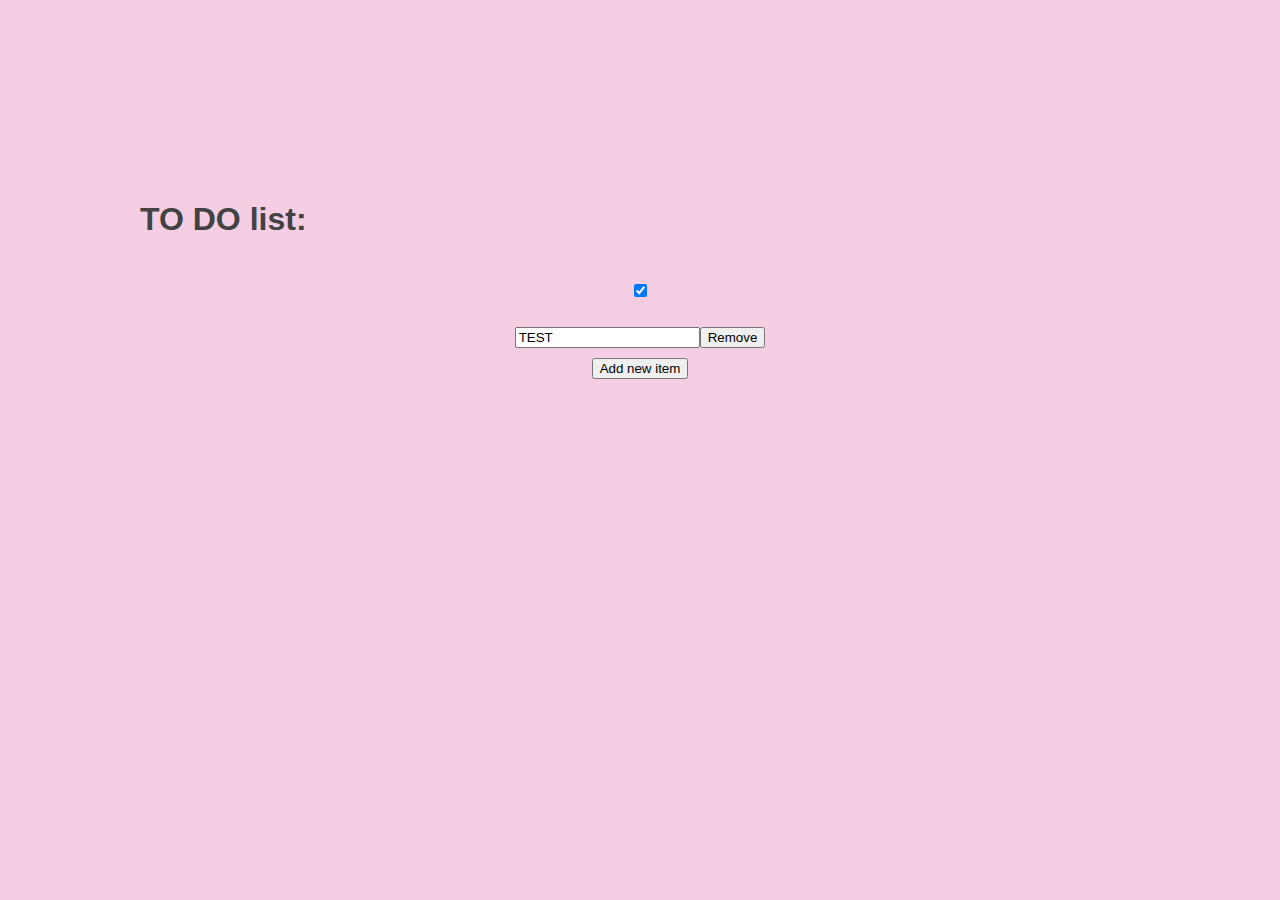
==== indexb.html @ 18c4e182 "first commit" ====
<!DOCTYPE html>
<html>

<head>
    <meta charset="utf-8" />
    <!-- CSS only -->
    <link href="https://cdn.jsdelivr.net/npm/bootstrap@5.0.0-beta2/dist/css/bootstrap.min.css" rel="stylesheet" integrity="sha384-BmbxuPwQa2lc/FVzBcNJ7UAyJxM6wuqIj61tLrc4wSX0szH/Ev+nYRRuWlolflfl" crossorigin="anonymous">
    <title>Lololo</title>
    <!-- <style>
        body {
            
            background-color: darkkhaki;
            font-family: "Comic Sans MS";
            color: darkslategrey;
        }
    </style> -->
    <link rel="stylesheet" type="text/css" href="styleb.css" />
    <link rel="shortcut icon" type="image/png" href="Fav.png" />

</head>

<body>
    <!-- JavaScript Bundle with Popper -->
    <script src="https://cdn.jsdelivr.net/npm/bootstrap@5.0.0-beta2/dist/js/bootstrap.bundle.min.js" integrity="sha384-b5kHyXgcpbZJO/tY9Ul7kGkf1S0CWuKcCD38l8YkeH8z8QjE0GmW1gYU5S9FOnJ0" crossorigin="anonymous"></script>



    <div class="area bg-secondary bg-gradient shadow p-3 mb-5 bg-body rounded">

        <!-- <p style="text-align: center; font-size: 45px; color: white; font-weight:500;">My checklist:</p> -->
        <h1>TO DO list:</h1>

        <div id="checklist">
            <div class="input-group mb-3">
                <div class="input-group-text">
                    <input class="form-check-input mt-0" type="checkbox" value="" aria-label="Checkbox for following text input">
                </div>
                <input type="text" class="form-control" value="View list of the items" placeholder="Enter description here..." aria-label="Recipient's username" aria-describedby="button-addon2">
                <button class="btn btn-outline-secondary" type="button" id="button-addon2">Remove</button>
            </div>

            <div class="input-group mb-3">
                <div class="input-group-text">
                    <input class="form-check-input mt-0" type="checkbox" value="" aria-label="Checkbox for following text input">
                </div>
                <input type="text" class="form-control" value="Mark item as 'Done'" placeholder="Enter description here..." aria-label="Recipient's username" aria-describedby="button-addon2">
                <button class="btn btn-outline-secondary" type="button" id="button-addon2">Remove</button>
            </div>

            <div class="input-group mb-3">
                <div class="input-group-text">
                    <input class="form-check-input mt-0 btn-secondary" type="checkbox" value="" aria-label="Checkbox for following text input">
                </div>
                <input type="text" class="form-control" placeholder="Enter description here..." aria-label="Recipient's username" aria-describedby="button-addon2">
                <button class="btn btn-outline-secondary" type="button" id="button-addon2">Remove</button>
            </div>
        </div>

        <input type="button" value="Add new item" id="addbutton" class="btn btn-secondary">
    </div>





    <!-- <input id="add" placeholder="Enter new item...">-->
    <script src="myb.js"></script>

</body>

</html>
---- styleb.css ----
.checked {
        color: black;
        text-decoration: line-through;
        opacity: 0.5;
    }
    
    #checklist {
        font-size: 20px;
        line-height: 2.25;
        width: 1000px;
        margin-left: auto;
        margin-right: auto;
    }
    
    .area {
        text-align: center;
        margin: auto;
        margin-top: 80px;
        padding-top: 50px;
        padding-bottom: 50px!important;
        width: 1100px;
    }
    
    h1 {
        text-align: left;
        width: 1000px;
        margin-left: auto;
        margin-right: auto;
        margin-bottom: 30px;
    }
    
    body {
        background-color: #F6CEE3;
        font-family: Verdana, Geneva, Tahoma, sans-serif;
        color: #424242;
    }
    
    div.area.bg-secondary.bg-gradient.shadow.p-3.mb-5.bg-body.rounded {
        padding-top: 100px;
    }
    
    input.form-control:focus {
        outline: 0;
        box-shadow: none;
    }
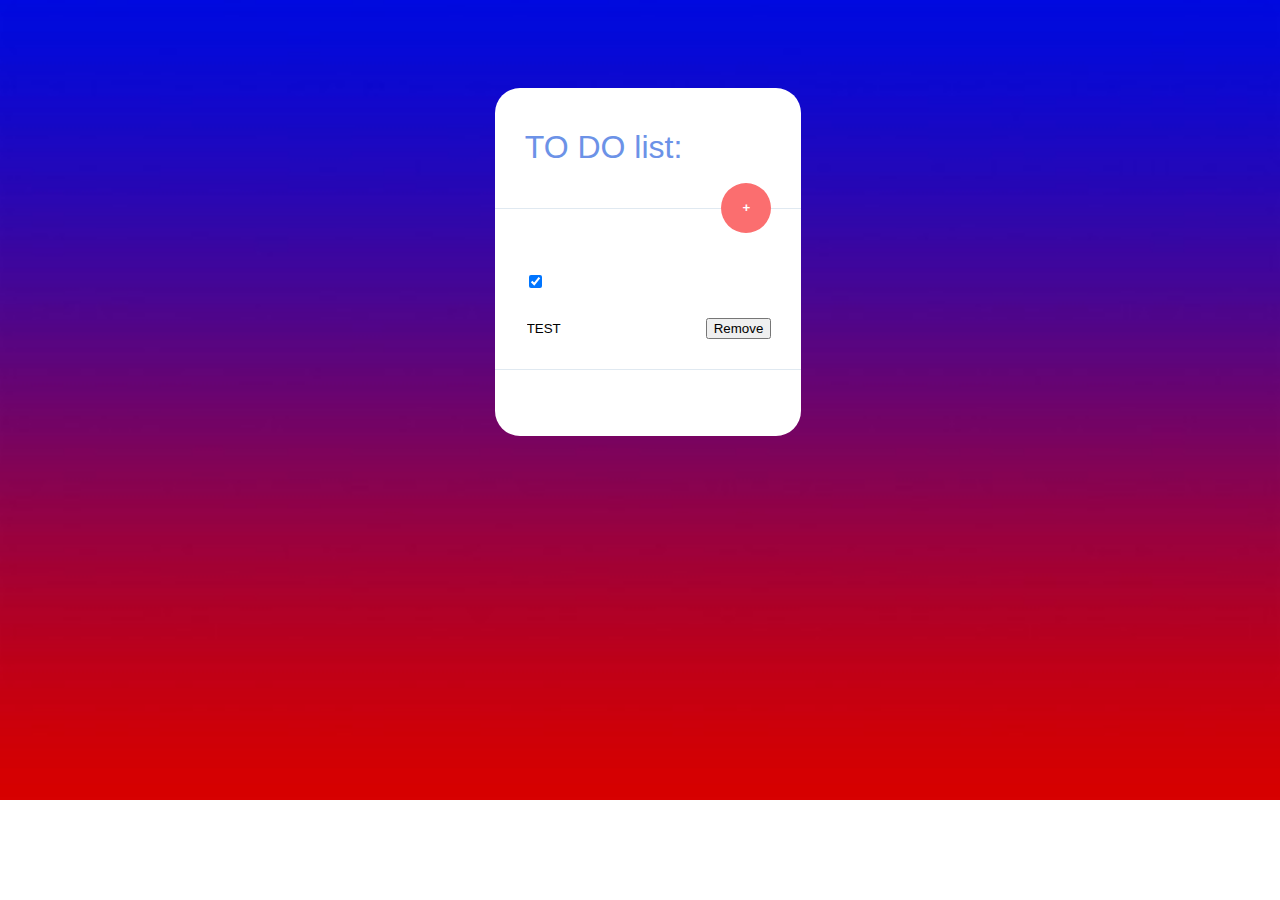
==== commit e01a9e12: "second commit" ====
--- a/indexb.html
+++ b/indexb.html
@@ -5,7 +5,7 @@
     <meta charset="utf-8" />
     <!-- CSS only -->
     <link href="https://cdn.jsdelivr.net/npm/bootstrap@5.0.0-beta2/dist/css/bootstrap.min.css" rel="stylesheet" integrity="sha384-BmbxuPwQa2lc/FVzBcNJ7UAyJxM6wuqIj61tLrc4wSX0szH/Ev+nYRRuWlolflfl" crossorigin="anonymous">
-    <title>Lololo</title>
+    <title>ToDO</title>
     <!-- <style>
         body {
             
@@ -25,13 +25,17 @@
 
 
 
-    <div class="area bg-secondary bg-gradient shadow p-3 mb-5 bg-body rounded">
-
+    <!-- <div class="area bg-secondary bg-gradient shadow p-3 mb-5 bg-body rounded"> -->
+    <div class="area">
         <!-- <p style="text-align: center; font-size: 45px; color: white; font-weight:500;">My checklist:</p> -->
-        <h1>TO DO list:</h1>
+        <div class="title_todo">
+            <h1 class="title_text">TO DO list:</h1>
+            <input type="button" value = '+' id="addbutton" class="addBtn">
+        </div>
+        
 
         <div id="checklist">
-            <div class="input-group mb-3">
+            <!-- <div class="input-group mb-3">
                 <div class="input-group-text">
                     <input class="form-check-input mt-0" type="checkbox" value="" aria-label="Checkbox for following text input">
                 </div>
@@ -53,10 +57,10 @@
                 </div>
                 <input type="text" class="form-control" placeholder="Enter description here..." aria-label="Recipient's username" aria-describedby="button-addon2">
                 <button class="btn btn-outline-secondary" type="button" id="button-addon2">Remove</button>
-            </div>
+            </div> -->
         </div>
 
-        <input type="button" value="Add new item" id="addbutton" class="btn btn-secondary">
+        <!-- <input type="button" value="Add new item" id="addbutton" class="btn btn-secondary"> -->
     </div>
 
 
--- a/styleb.css
+++ b/styleb.css
@@ -6,31 +6,52 @@
     
     #checklist {
         font-size: 20px;
-        line-height: 2.25;
-        width: 1000px;
+        line-height: 2.25;  
+        padding: 50px 0;
+        /* width: 1000px;
         margin-left: auto;
-        margin-right: auto;
+        margin-right: auto; */
     }
     
     .area {
-        text-align: center;
+        /* text-align: center; */
         margin: auto;
         margin-top: 80px;
-        padding-top: 50px;
-        padding-bottom: 50px!important;
-        width: 1100px;
+        /* padding-top: 50px;
+        padding-bottom: 50px!important;  */
+        /* width: 1100px; */
+        background: #fff;
+        border-radius: 25px;
     }
-    
-    h1 {
+    .title_todo{
+        position: relative;
+        border-bottom:1px solid #e0e9f1;
+    }
+    /* h1 {
         text-align: left;
         width: 1000px;
         margin-left: auto;
         margin-right: auto;
         margin-bottom: 30px;
+    } */
+    .title_text{
+        text-align: left;
+        margin-left: 30px;
+        padding: 20px 0;
+        color: #6c92e7;
+        font-weight: 500;
     }
     
-    body {
-        background-color: #F6CEE3;
+    body{
+        /* background-color: #F6CEE3; */
+        display: flex;
+        /* align-items: center; */
+        justify-content: center;
+        background-image: url('img/background.jpg');
+        background-size: cover; 
+        background-repeat: no-repeat;
+        width: 100%;
+        height: 100%;
         font-family: Verdana, Geneva, Tahoma, sans-serif;
         color: #424242;
     }
@@ -42,4 +63,34 @@
     input.form-control:focus {
         outline: 0;
         box-shadow: none;
+    }
+    .addBtn{
+        position: absolute;
+        bottom: -25px;
+        right: 30px;
+        border-radius: 50%;
+        width: 50px;
+        height: 50px;
+        background-color: #fb6e6f;
+        color: #fff;
+        font-weight: bolder;
+        border: none;
+        outline: none;
+    }
+    .input-group-text {
+        background-color: unset; 
+        border: unset;
+        border-radius: unset;
+    }
+    .form-check-input:checked {
+        background-color: #fa7676;
+        border-color: #fa7676;
+    }
+    .form-control{
+        border: none;
+    }
+    .mb-3 {
+        margin-bottom: 1rem!important;
+        border-bottom: 1px solid #e0e9f1;
+        padding: 0 30px 20px;
     }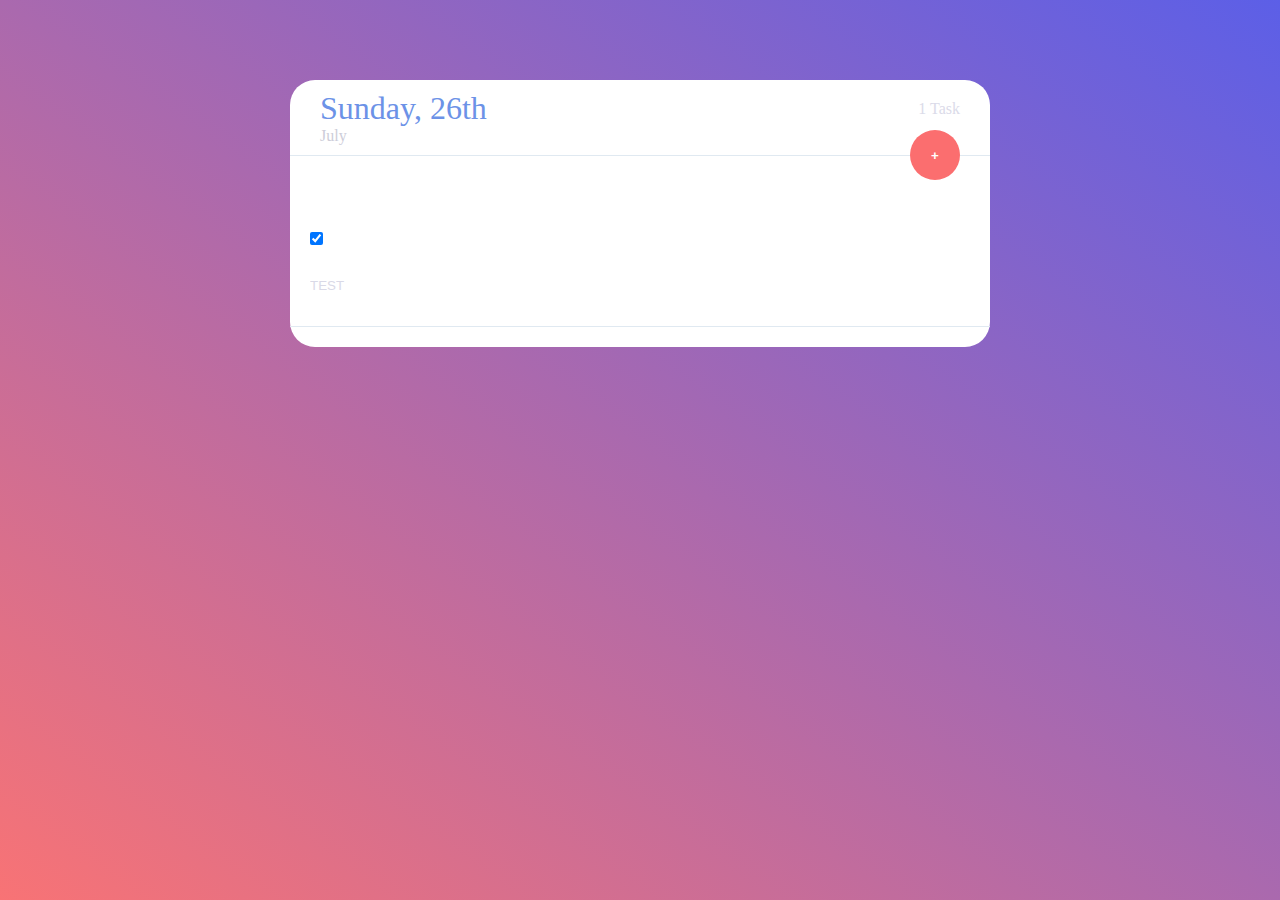
==== commit 20cc04de: "added style, count and date" ====
--- a/indexb.html
+++ b/indexb.html
@@ -23,51 +23,26 @@
     <!-- JavaScript Bundle with Popper -->
     <script src="https://cdn.jsdelivr.net/npm/bootstrap@5.0.0-beta2/dist/js/bootstrap.bundle.min.js" integrity="sha384-b5kHyXgcpbZJO/tY9Ul7kGkf1S0CWuKcCD38l8YkeH8z8QjE0GmW1gYU5S9FOnJ0" crossorigin="anonymous"></script>
 
-
-
-    <!-- <div class="area bg-secondary bg-gradient shadow p-3 mb-5 bg-body rounded"> -->
-    <div class="area">
-        <!-- <p style="text-align: center; font-size: 45px; color: white; font-weight:500;">My checklist:</p> -->
-        <div class="title_todo">
-            <h1 class="title_text">TO DO list:</h1>
-            <input type="button" value = '+' id="addbutton" class="addBtn">
+    <div class="outer_card">
+        <div class="inner_card">
+            <div class="title_todo">
+                <div class="date">
+                    <div class="header_title">
+                        <h1 class="title_text"></h1>
+                        <div class="count"></div>
+                    </div>
+                    
+                    <div class="month"></div>
+                   
+                </div>
+               
+                <input type="button" value = '+' id="addbutton" class="addBtn">
+            </div>
+            
+            <div id="checklist"></div>
         </div>
+    </div>
         
-
-        <div id="checklist">
-            <!-- <div class="input-group mb-3">
-                <div class="input-group-text">
-                    <input class="form-check-input mt-0" type="checkbox" value="" aria-label="Checkbox for following text input">
-                </div>
-                <input type="text" class="form-control" value="View list of the items" placeholder="Enter description here..." aria-label="Recipient's username" aria-describedby="button-addon2">
-                <button class="btn btn-outline-secondary" type="button" id="button-addon2">Remove</button>
-            </div>
-
-            <div class="input-group mb-3">
-                <div class="input-group-text">
-                    <input class="form-check-input mt-0" type="checkbox" value="" aria-label="Checkbox for following text input">
-                </div>
-                <input type="text" class="form-control" value="Mark item as 'Done'" placeholder="Enter description here..." aria-label="Recipient's username" aria-describedby="button-addon2">
-                <button class="btn btn-outline-secondary" type="button" id="button-addon2">Remove</button>
-            </div>
-
-            <div class="input-group mb-3">
-                <div class="input-group-text">
-                    <input class="form-check-input mt-0 btn-secondary" type="checkbox" value="" aria-label="Checkbox for following text input">
-                </div>
-                <input type="text" class="form-control" placeholder="Enter description here..." aria-label="Recipient's username" aria-describedby="button-addon2">
-                <button class="btn btn-outline-secondary" type="button" id="button-addon2">Remove</button>
-            </div> -->
-        </div>
-
-        <!-- <input type="button" value="Add new item" id="addbutton" class="btn btn-secondary"> -->
-    </div>
-
-
-
-
-
-    <!-- <input id="add" placeholder="Enter new item...">-->
     <script src="myb.js"></script>
 
 </body>
--- a/styleb.css
+++ b/styleb.css
@@ -1,3 +1,11 @@
+* {
+    margin: 0;
+    padding: 0;
+    box-sizing: border-box;
+}
+.input-group>:not(:first-child):not(.dropdown-menu):not(.valid-tooltip):not(.valid-feedback):not(.invalid-tooltip):not(.invalid-feedback){
+    margin-left:unset;
+}
     .checked {
         color: black;
         text-decoration: line-through;
@@ -7,21 +15,38 @@
     #checklist {
         font-size: 20px;
         line-height: 2.25;  
-        padding: 50px 0;
+        padding-top: 40px;
+        padding-bottom: 20px;
         /* width: 1000px;
         margin-left: auto;
         margin-right: auto; */
     }
+
     
-    .area {
+    .inner_card {
         /* text-align: center; */
-        margin: auto;
-        margin-top: 80px;
+        margin-bottom: auto;
+        /* margin-top: 80px; */
         /* padding-top: 50px;
         padding-bottom: 50px!important;  */
-        /* width: 1100px; */
+        width: 700px;
         background: #fff;
         border-radius: 25px;
+    }
+    .outer_card{
+        display: flex;
+        justify-content: center;
+        background:linear-gradient(to top right, #f87375 , #5c5fe7); 
+        padding: 80px 0;
+        width: 100%;
+        min-height: 100vh;
+    }
+    .btn{
+        background: url('img/trash.png');
+        background-size: contain;
+        background-repeat: no-repeat;
+        outline: none;
+        border: none;
     }
     .title_todo{
         position: relative;
@@ -35,26 +60,39 @@
         margin-bottom: 30px;
     } */
     .title_text{
-        text-align: left;
-        margin-left: 30px;
-        padding: 20px 0;
         color: #6c92e7;
         font-weight: 500;
     }
-    
-    body{
+    .header_title{
+        display: flex;
+        justify-content: space-between;
+        align-items: center;
+    }
+    .date{
+        display: flex;
+        flex-direction: column;
+        text-align: left;
+        margin: 10px 30px;
+    }
+    .month{
+        color:#cdcdd9;
+    }
+    .count{
+        color: #dbdbe9;
+    }
+    /* body{
         /* background-color: #F6CEE3; */
-        display: flex;
+        /* display: flex; */
         /* align-items: center; */
-        justify-content: center;
+        /* justify-content: center;
         background-image: url('img/background.jpg');
         background-size: cover; 
         background-repeat: no-repeat;
         width: 100%;
-        height: 100%;
+        height: 100vh;
         font-family: Verdana, Geneva, Tahoma, sans-serif;
         color: #424242;
-    }
+    } */ */
     
     div.area.bg-secondary.bg-gradient.shadow.p-3.mb-5.bg-body.rounded {
         padding-top: 100px;
@@ -64,6 +102,9 @@
         outline: 0;
         box-shadow: none;
     }
+   .activeInput{
+        border-left: 5px solid #43a5fd;
+      }
     .addBtn{
         position: absolute;
         bottom: -25px;
@@ -90,7 +131,7 @@
         border: none;
     }
     .mb-3 {
-        margin-bottom: 1rem!important;
         border-bottom: 1px solid #e0e9f1;
-        padding: 0 30px 20px;
+        padding: 20px 20px;
+        margin-bottom:unset !important;
     }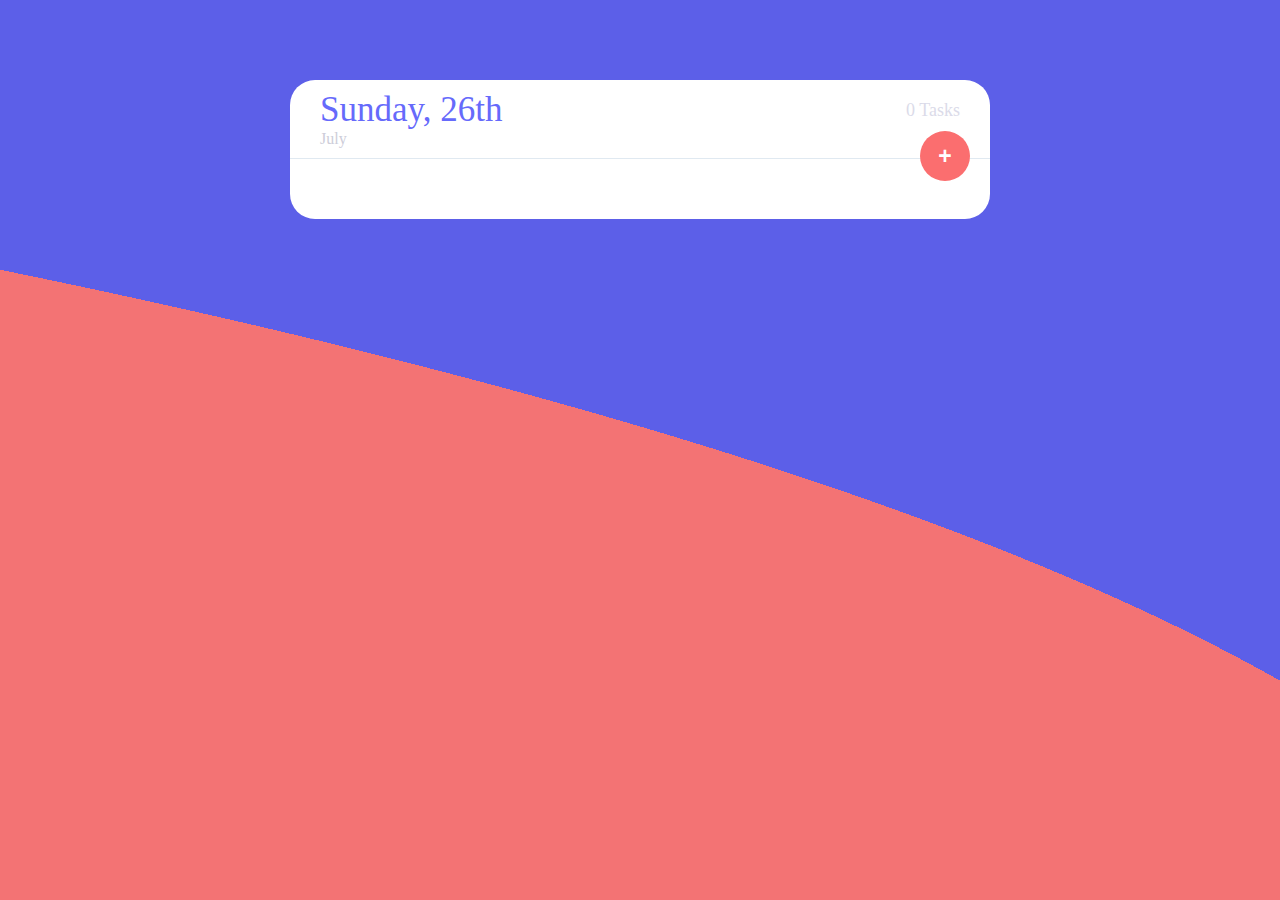
==== commit b99c08f2: "add style + time" ====
--- a/indexb.html
+++ b/indexb.html
@@ -15,7 +15,7 @@
         }
     </style> -->
     <link rel="stylesheet" type="text/css" href="styleb.css" />
-    <link rel="shortcut icon" type="image/png" href="Fav.png" />
+    <!-- <link rel="shortcut icon" type="image/png" href="Fav.png" /> -->
 
 </head>
 
@@ -31,9 +31,7 @@
                         <h1 class="title_text"></h1>
                         <div class="count"></div>
                     </div>
-                    
                     <div class="month"></div>
-                   
                 </div>
                
                 <input type="button" value = '+' id="addbutton" class="addBtn">
@@ -43,6 +41,10 @@
         </div>
     </div>
         
+    <script src="classes/todoItem.js"></script>
+    <script src="classes/view.js"></script>
+    <script src="classes/controller.js"></script>
+    <script src="classes/model.js"></script>
     <script src="myb.js"></script>
 
 </body>
--- a/styleb.css
+++ b/styleb.css
@@ -36,17 +36,23 @@
     .outer_card{
         display: flex;
         justify-content: center;
-        background:linear-gradient(to top right, #f87375 , #5c5fe7); 
+        background:radial-gradient(ellipse at -310% 117%, #f37374 75%, #5c5fe8 -43%, #5c5fe8 -29%);
         padding: 80px 0;
         width: 100%;
         min-height: 100vh;
     }
     .btn{
-        background: url('img/trash.png');
+        
+        /* background: url('img/trash.png'); */
         background-size: contain;
         background-repeat: no-repeat;
         outline: none;
         border: none;
+        /* padding: .375rem 0 .375rem 10px; */
+    }
+    .btn::after{
+        content: "✘";
+        color: #f37374;
     }
     .title_todo{
         position: relative;
@@ -60,7 +66,8 @@
         margin-bottom: 30px;
     } */
     .title_text{
-        color: #6c92e7;
+        font-size: 35px;
+        color: #666afb;
         font-weight: 500;
     }
     .header_title{
@@ -74,10 +81,18 @@
         text-align: left;
         margin: 10px 30px;
     }
+    .time{
+        display: flex;
+        align-items: center;
+        font-size: 13px;
+        color: #d3d3e1;
+        padding: .375rem .75rem;
+    }
     .month{
         color:#cdcdd9;
     }
     .count{
+        font-size: 18px;
         color: #dbdbe9;
     }
     /* body{
@@ -92,7 +107,7 @@
         height: 100vh;
         font-family: Verdana, Geneva, Tahoma, sans-serif;
         color: #424242;
-    } */ */
+    } */ 
     
     div.area.bg-secondary.bg-gradient.shadow.p-3.mb-5.bg-body.rounded {
         padding-top: 100px;
@@ -104,11 +119,15 @@
     }
    .activeInput{
         border-left: 5px solid #43a5fd;
-      }
+        transition:0.2s linear;
+        padding: 20px 20px 20px 15px !important;
+    }
     .addBtn{
+        display: flex;
+        justify-content: center;
         position: absolute;
-        bottom: -25px;
-        right: 30px;
+        bottom: -23px;
+        right: 20px;
         border-radius: 50%;
         width: 50px;
         height: 50px;
@@ -117,6 +136,7 @@
         font-weight: bolder;
         border: none;
         outline: none;
+        font-size: 23px;
     }
     .input-group-text {
         background-color: unset; 
@@ -129,9 +149,74 @@
     }
     .form-control{
         border: none;
+        font-size: 20px;
+        font-weight: 600;
+    }
+    .form-control::placeholder{ 
+            color: #d3d3e1;
+            font-size: 15px;
+            text-decoration: none;
     }
     .mb-3 {
         border-bottom: 1px solid #e0e9f1;
         padding: 20px 20px;
         margin-bottom:unset !important;
-    }+    }
+    .form-check-input:focus{
+        box-shadow: unset;
+    }
+    .btn-check:focus+.btn, .btn:focus{
+        box-shadow: unset;
+    }
+
+
+
+
+
+/* media */
+
+@media screen and (max-width: 730px){
+    .inner_card {
+        width: 600px;
+    }
+}
+@media screen and (max-width: 650px){
+    .inner_card {
+        width: 500px;
+    }
+}
+@media screen and (max-width: 560px){
+    .inner_card {
+        width: 400px;
+    }
+    h1{
+        font-size: 25px;
+    }
+}
+@media screen and (max-width: 450px){
+    .inner_card {
+        width: 350px;
+    }
+}
+@media screen and (max-width: 400px){
+    .inner_card {
+        width: 300px;
+    }
+}
+@media screen and (max-width: 350px){
+    .inner_card {
+        width: 270px;
+    }
+    h1{
+        font-size: 20px;
+    }
+    .month{
+        font-size: 15px;
+    }
+    .addBtn {
+        bottom: -16px;
+        right: 20px;
+        width: 35px;
+        height: 35px;
+    }
+}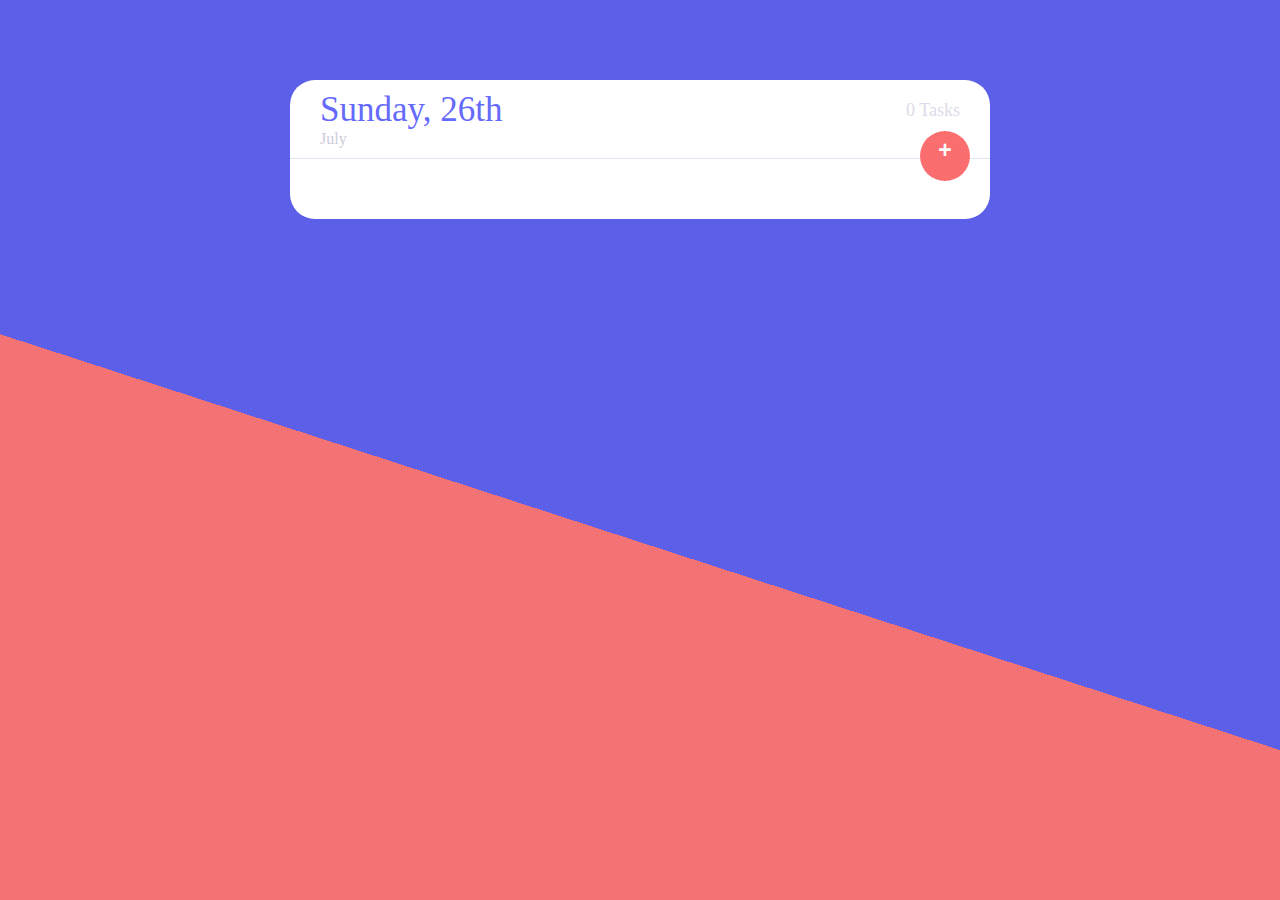
==== commit 5feffbd2: "added time to list" ====
--- a/indexb.html
+++ b/indexb.html
@@ -3,19 +3,10 @@
 
 <head>
     <meta charset="utf-8" />
-    <!-- CSS only -->
+    
     <link href="https://cdn.jsdelivr.net/npm/bootstrap@5.0.0-beta2/dist/css/bootstrap.min.css" rel="stylesheet" integrity="sha384-BmbxuPwQa2lc/FVzBcNJ7UAyJxM6wuqIj61tLrc4wSX0szH/Ev+nYRRuWlolflfl" crossorigin="anonymous">
     <title>ToDO</title>
-    <!-- <style>
-        body {
-            
-            background-color: darkkhaki;
-            font-family: "Comic Sans MS";
-            color: darkslategrey;
-        }
-    </style> -->
     <link rel="stylesheet" type="text/css" href="styleb.css" />
-    <!-- <link rel="shortcut icon" type="image/png" href="Fav.png" /> -->
 
 </head>
 
@@ -34,7 +25,7 @@
                     <div class="month"></div>
                 </div>
                
-                <input type="button" value = '+' id="addbutton" class="addBtn">
+                <button type="button"id="addbutton" class="addBtn"><div class="plus">&#43;</div></button>
             </div>
             
             <div id="checklist"></div>
--- a/styleb.css
+++ b/styleb.css
@@ -36,7 +36,7 @@
     .outer_card{
         display: flex;
         justify-content: center;
-        background:radial-gradient(ellipse at -310% 117%, #f37374 75%, #5c5fe8 -43%, #5c5fe8 -29%);
+        background: linear-gradient(18deg, rgba(243,115,116,1) 43%, rgba(92,95,232,1) 43%);
         padding: 80px 0;
         width: 100%;
         min-height: 100vh;
@@ -142,6 +142,7 @@
         background-color: unset; 
         border: unset;
         border-radius: unset;
+        color: #82829c;
     }
     .form-check-input:checked {
         background-color: #fa7676;
@@ -150,7 +151,8 @@
     .form-control{
         border: none;
         font-size: 20px;
-        font-weight: 600;
+        font-weight: 500;
+        color: #82829c;
     }
     .form-control::placeholder{ 
             color: #d3d3e1;
@@ -161,6 +163,7 @@
         border-bottom: 1px solid #e0e9f1;
         padding: 20px 20px;
         margin-bottom:unset !important;
+        outline: none;
     }
     .form-check-input:focus{
         box-shadow: unset;
@@ -168,7 +171,9 @@
     .btn-check:focus+.btn, .btn:focus{
         box-shadow: unset;
     }
-
+.plus{
+    margin-top: 11%;
+}
 
 
 
@@ -189,8 +194,14 @@
     .inner_card {
         width: 400px;
     }
-    h1{
+    /* h1{
         font-size: 25px;
+    } */
+    .title_text{
+        font-size: 25px;
+    }
+    .count {
+        font-size: 15px;
     }
 }
 @media screen and (max-width: 450px){
@@ -202,6 +213,12 @@
     .inner_card {
         width: 300px;
     }
+    .title_text {
+        font-size: 18px;
+    }
+    .form-control {
+        font-size: 16px;
+    }    
 }
 @media screen and (max-width: 350px){
     .inner_card {
@@ -218,5 +235,6 @@
         right: 20px;
         width: 35px;
         height: 35px;
+        font-size: 18px;
     }
 }